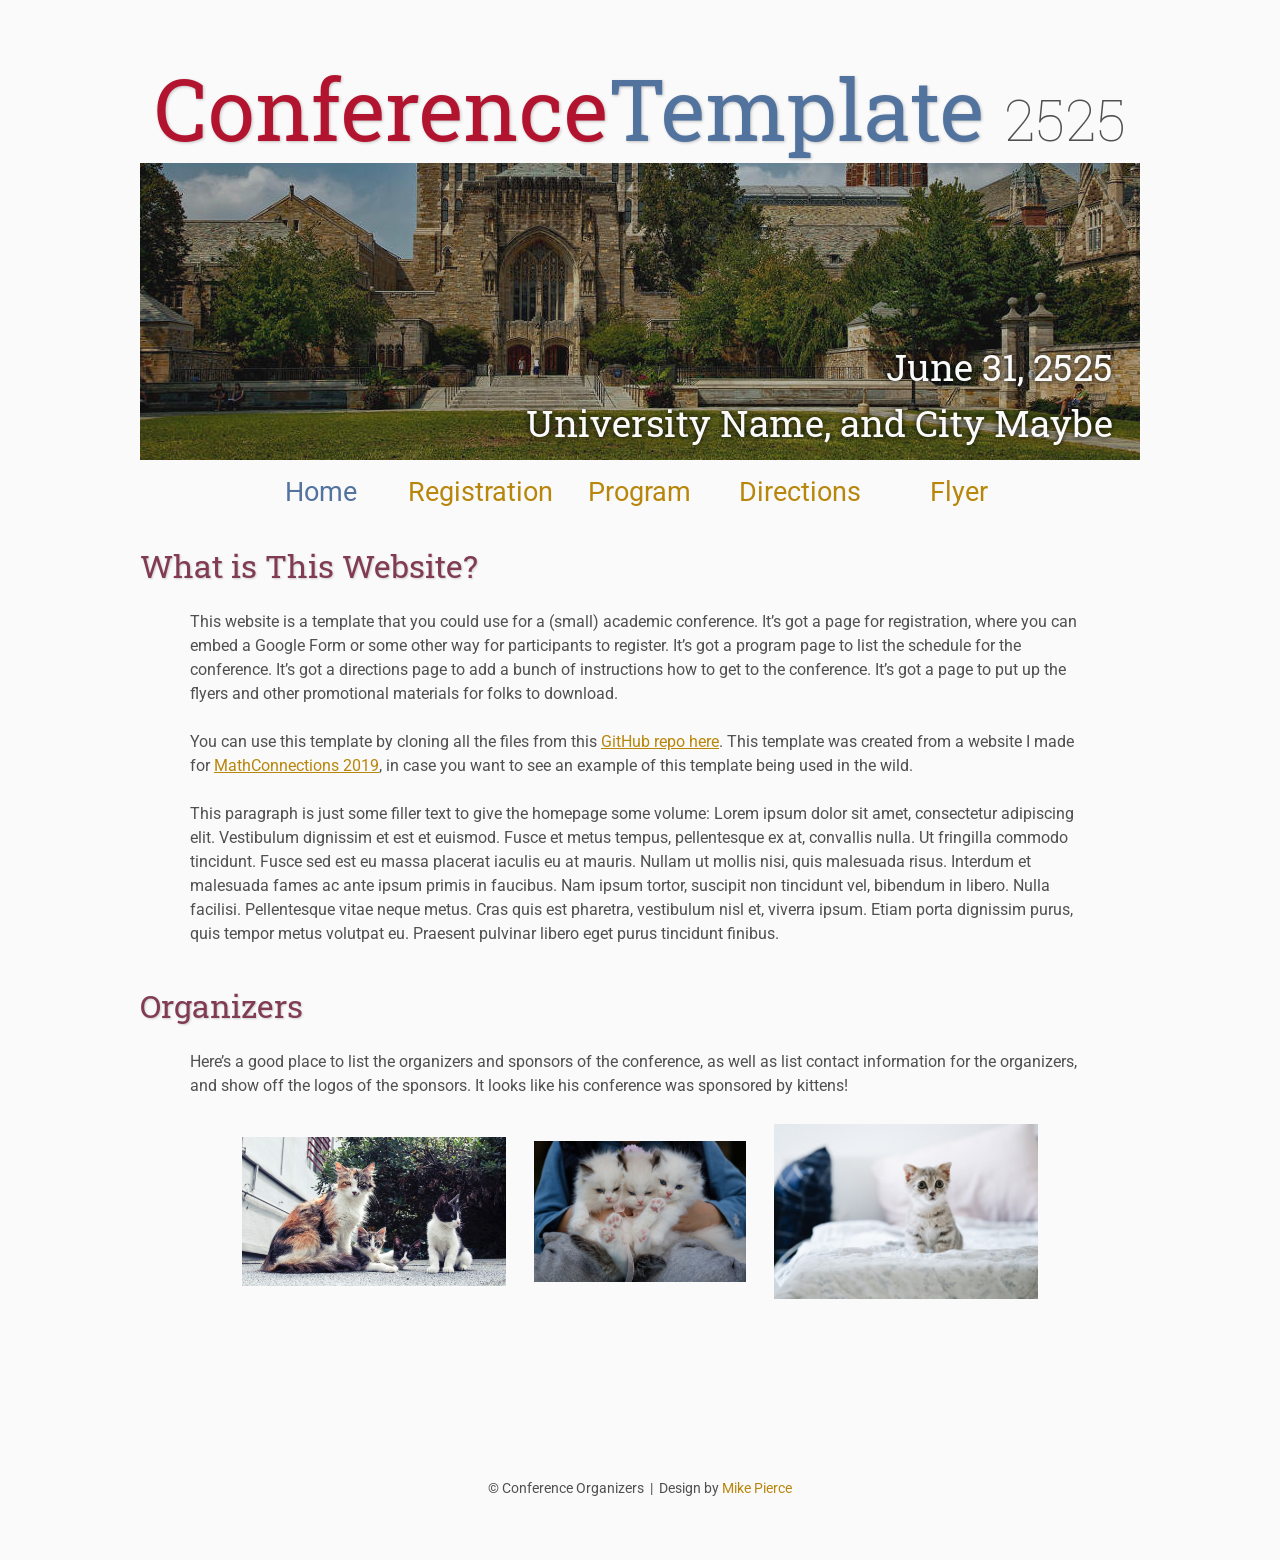
==== index.html @ c6dbb993 "Initial commit" ====
<!DOCTYPE html>
<html lang='en'>

<head>
    <base href=".">
    <link rel="shortcut icon" type="image/png" href="assets/favicon.png"/>
    <link rel="stylesheet" type="text/css" media="all" href="assets/main.css"/>
    <meta name="description" content="Conference Template">
    <meta name="resource-type" content="document">
    <meta name="distribution" content="global">
    <meta name="KeyWords" content="Conference">
    <title>Conference Template</title>
</head>

<body>

    <div class="banner">
        <img src="assets/banner.jpg" alt="Conference Template Banner">
        <div class="top-left">
            <span class="title1">Conference</span><span class="title2">Template</span> <span class="year">2525</span>
        </div>
        <div class="bottom-right">
            June 31, 2525 <br> University Name, and City Maybe
        </div>
    </div>

    <table class="navigation">
        <tr>
            <td class="navigation">
                <a class="current" title="Conference Home Page" href=".">Home</a>
            </td>
            <td class="navigation">
                <a title="Register for the Conference" href="registration">Registration</a>
            </td>
            <td class="navigation">
                <a title="Conference Program" href="program">Program</a> 
            </td>
            <td class="navigation">
                <a title="Directions to the Conference" href="directions">Directions</a>
            </td>
            <td class="navigation">
                <a title="Conference Flyer" href="flyer">Flyer</a>
            </td>
        </tr>
    </table>

    <h2>What is This Website?</h2>
    <p>
        This website is a template that you could use for a (small) academic conference. 
        It&rsquo;s got a page for registration, where you can embed a Google Form or some other way for participants to register.
        It&rsquo;s got a program page to list the schedule for the conference.
        It&rsquo;s got a directions page to add a bunch of instructions how to get to the conference.
        It&rsquo;s got a page to put up the flyers and other promotional materials for folks to download.
    </p>
    <p>
        You can use this template by cloning all the files from this
        <a target="_blank" href="https://github.com/mikepierce/conference-website-template">GitHub repo here</a>.
        This template was created from a website I made for 
        <a target="_blank" href="http://math.ucr.edu/~mathconn/">MathConnections 2019</a>,
        in case you want to see an example of this template being used in the wild.
    </p>
    <p>
        This paragraph is just some filler text to give the homepage some volume:
        Lorem ipsum dolor sit amet, consectetur adipiscing elit. Vestibulum dignissim et est et euismod. Fusce et metus tempus, pellentesque ex at, convallis nulla. Ut fringilla commodo tincidunt. Fusce sed est eu massa placerat iaculis eu at mauris. Nullam ut mollis nisi, quis malesuada risus. Interdum et malesuada fames ac ante ipsum primis in faucibus. Nam ipsum tortor, suscipit non tincidunt vel, bibendum in libero. Nulla facilisi. Pellentesque vitae neque metus. Cras quis est pharetra, vestibulum nisl et, viverra ipsum. Etiam porta dignissim purus, quis tempor metus volutpat eu. Praesent pulvinar libero eget purus tincidunt finibus.
    </p>

    <h2>Organizers</h2>
    <p>
        Here&rsquo;s a good place to list the organizers and sponsors of the conference,
        as well as list contact information for the organizers,
        and show off the logos of the sponsors.
        It looks like his conference was sponsored by kittens!
    </p>
    <table class="sponsors">
        <tr>
            <td class="sponsor">
                <a href="http://www.eyebleach.me/">
                    <img src="assets/kitten1.jpg" alt="First Sponsor Name">
                </a>
            </td>
            <td class="sponsor">
                <a href="http://www.eyebleach.me/">
                    <img src="assets/kitten2.jpg" alt="Second Sponsor Name" style="width: 80%">
                </a>
            </td>
            <td class="sponsor">
                <a href="http://www.eyebleach.me/">
                    <img src="assets/kitten3.jpg" alt="Third Sponsor Name">
                </a>
            </td>
        </tr>
    </table>

    <footer>
        &copy; Conference Organizers
        &nbsp;|&nbsp; Design by <a href="https://github.com/mikepierce">Mike Pierce</a>
    </footer>

</body>
</html>
---- assets/main.css ----
/* main.css */

/* These are the colors and fonts used throughout the webpage.
 * I've listed them here so that a user may easily
 * do a search-and-replace for these to change the site theme.
 *   'Roboto',sans-serif; Font for the title text
 *   'Roboto-Slab',serif; Font for the body text 
 *   #fafafa; Background color of the site
 *   #505050; Foreground (text) color of the site
 *   #52739e; Navy, "Template" in the logo, current page in navigation, special titles in the Program
 *   #b2132e; Reddish, "Conference" in the logo, hover color for links
 *   #813c54; Heading color, titles in the Program
 *   #b8860b; Dark Goldenrod, color for links
 */

@import url('https://fonts.googleapis.com/css?family=Roboto%7CRoboto+Slab');

*{
    border:0;
    font:inherit;
    font-size:1em;
    margin:0;
    padding:0;
    vertical-align:baseline;
}

body{
    background-color: #fafafa;
    background-size: cover;
    background-attachment: fixed;
    color: #505050; 
    text-align:left;
    font-family:'Roboto',sans-serif;
    font-size:1em;
    line-height:1.5em;
    margin: 60px auto;
    width: 1000px;
}

a{color: #b8860b; text-decoration:none;}
a.current{color: #52739e;}
a.current:hover{color: #e82945;}
a:hover{color: #b2132e;}
a:active{color: #e82945;}
h1,h2,h3,h4{clear:left; color: #813c54; margin:1.5em 0em 1em 0em; font-family:'Roboto Slab',serif; text-shadow: 1px 1px 2px #d0d0d0;}
h1{font-size:2.67em;}
h2{font-size:2.00em;}
h3{font-size:1.67em;}
h4{font-size:1.33em;}
p{list-style:none; margin:24px auto 24px auto; padding:0px; width:900px; text-align:left;}
li a, p a {text-decoration:underline; text-decoration-color:#b8860b;}
ul{list-style:none; margin:24px auto 24px auto; padding:0px; width:800px; text-align:left;}
ul li{list-style:none; margin:0px auto 0px auto; padding:0px; text-align:left;}
i,em{font-style:italic;}
b,strong{font-weight:bold;}
sup{
    vertical-align: super;
    font-size: 0.8em;
    line-height: 0;
}
sub{
    vertical-align: sub;
    font-size: 0.8em;
    line-height: 0;
}
table{
    width: 1000px;
    margin: 12px auto 24px auto;
    float: center;
    /* UNCOMMENT THIS FOR DEBUGGING THE ALIGNMENT */
    /*border: 1px solid black;*/
}
th,td{
    text-align: left;
    /* UNCOMMENT THIS FOR DEBUGGING THE ALIGNMENT */
    /*border: 1px solid black;*/
}

/* Website Banner */
.banner {position: relative; font-family:'Roboto Slab',serif;}
.top-left {font-size:5.33em; color: #505050; background: #fafafa; text-align: center; width: 1000px; height: 67px; position: absolute; padding: 36px 0 0 0; top: 0px;}
.bottom-right {font-size:2.33em; color: #fafafa; line-height: 1.5em; width: auto; height: 100px; padding: 0px 27px 27px 0px; text-align: right; position: absolute; bottom: 0px; right: 0px; text-shadow: 0px 0px 6px #000000;}

/* Conference Title Logo */
.title1{color: #b2132e; text-shadow: 1px 1px 3px #c0c0c0;} 
.title2{color: #52739e; text-shadow: 1px 1px 3px #c0c0c0;}
.year{color: #505050; font-size:0.67em; font-weight: lighter;}

/* Navigation Links (Home, Registration, etc) */
table.navigation{width:800px;}
td.navigation{font-size:1.67em; white-space:nowrap; width:20%; text-align:center; vertical-align:middle; padding:0px 0px 0px 0px;}

/* Sponsor Images */
table.sponsors{width:800px;}
td.sponsor{white-space:nowrap; width:33%; text-align:center; vertical-align:middle; padding:0px 0px 0px 0px;}
td.sponsor img{width: 100%}

/* The Table on the Program Page */
td.room{padding: 4px 12px 4px 4px; width: 90%; vertical-align:bottom; font-size:1.67em; color: #52739e; height:32px;}
td.date{white-space:nowrap; width:130px; text-align:right; vertical-align:top; padding:4px 16px 0px 0px;}
td.title{padding: 4px 12px 4px 4px; width: 90%; vertical-align:top; font-size:1.5em; color: #813c54; height:32px; font-family:'Roboto Slab',serif; text-shadow: 1px 1px 2px #d0d0d0; }
td.title-special{padding: 4px 12px 4px 4px; width: 90%; vertical-align:top; font-size:1.67em; color: #52739e; height:32px; font-family:'Roboto Slab',serif; text-shadow: 1px 1px 2px #d0d0d0;}
td.speaker{padding: 4px 12px 4px 4px; font-style: italic; font-size:1em; max-height:999999px}
td.abstract{padding: 4px 12px 12px 4px; font-size:1em; max-height:999999px}
td.abstract img{display: block; margin: 4px auto 8px auto}
table.plenary{padding-top: 8px; background: #ffffff;}

/* Registration and Directions iframes and Images */
iframe.registration{display:block; margin:1em auto 2em auto; width:700px; height:1400px; border:none;}
iframe.directions{display:block; margin:1em auto 2em auto; width:800px; height:400px; border:none;}
img.center{display:block; width:67%; margin:1em auto 2em auto;}

/* Flyer Images */
table.flyers{width:800px;}
td.flyer{white-space:nowrap; width:50%; text-align:center; vertical-align:middle; padding:0px 0px 0px 0px;}
td.sponsor img{width: 100%}

footer{font-size:0.875em; margin-top:12em; text-align:center;}

/* My hacky way of making the site mobile-friendly */
@media only screen and (max-width: 1100px) {
    h2{font-size:3.00em;}
    p{font-size:1.5em; line-height:1.5em;}
    th,td,tr{font-size:1.5em; line-height:1.5em;}
    td.date{font-size:1em; padding-top:0.5em;}
    td.navigation{font-size:1.5em; padding:0px 20px 0px 20px;}
    table.footer{font-size:0.33em;}
}
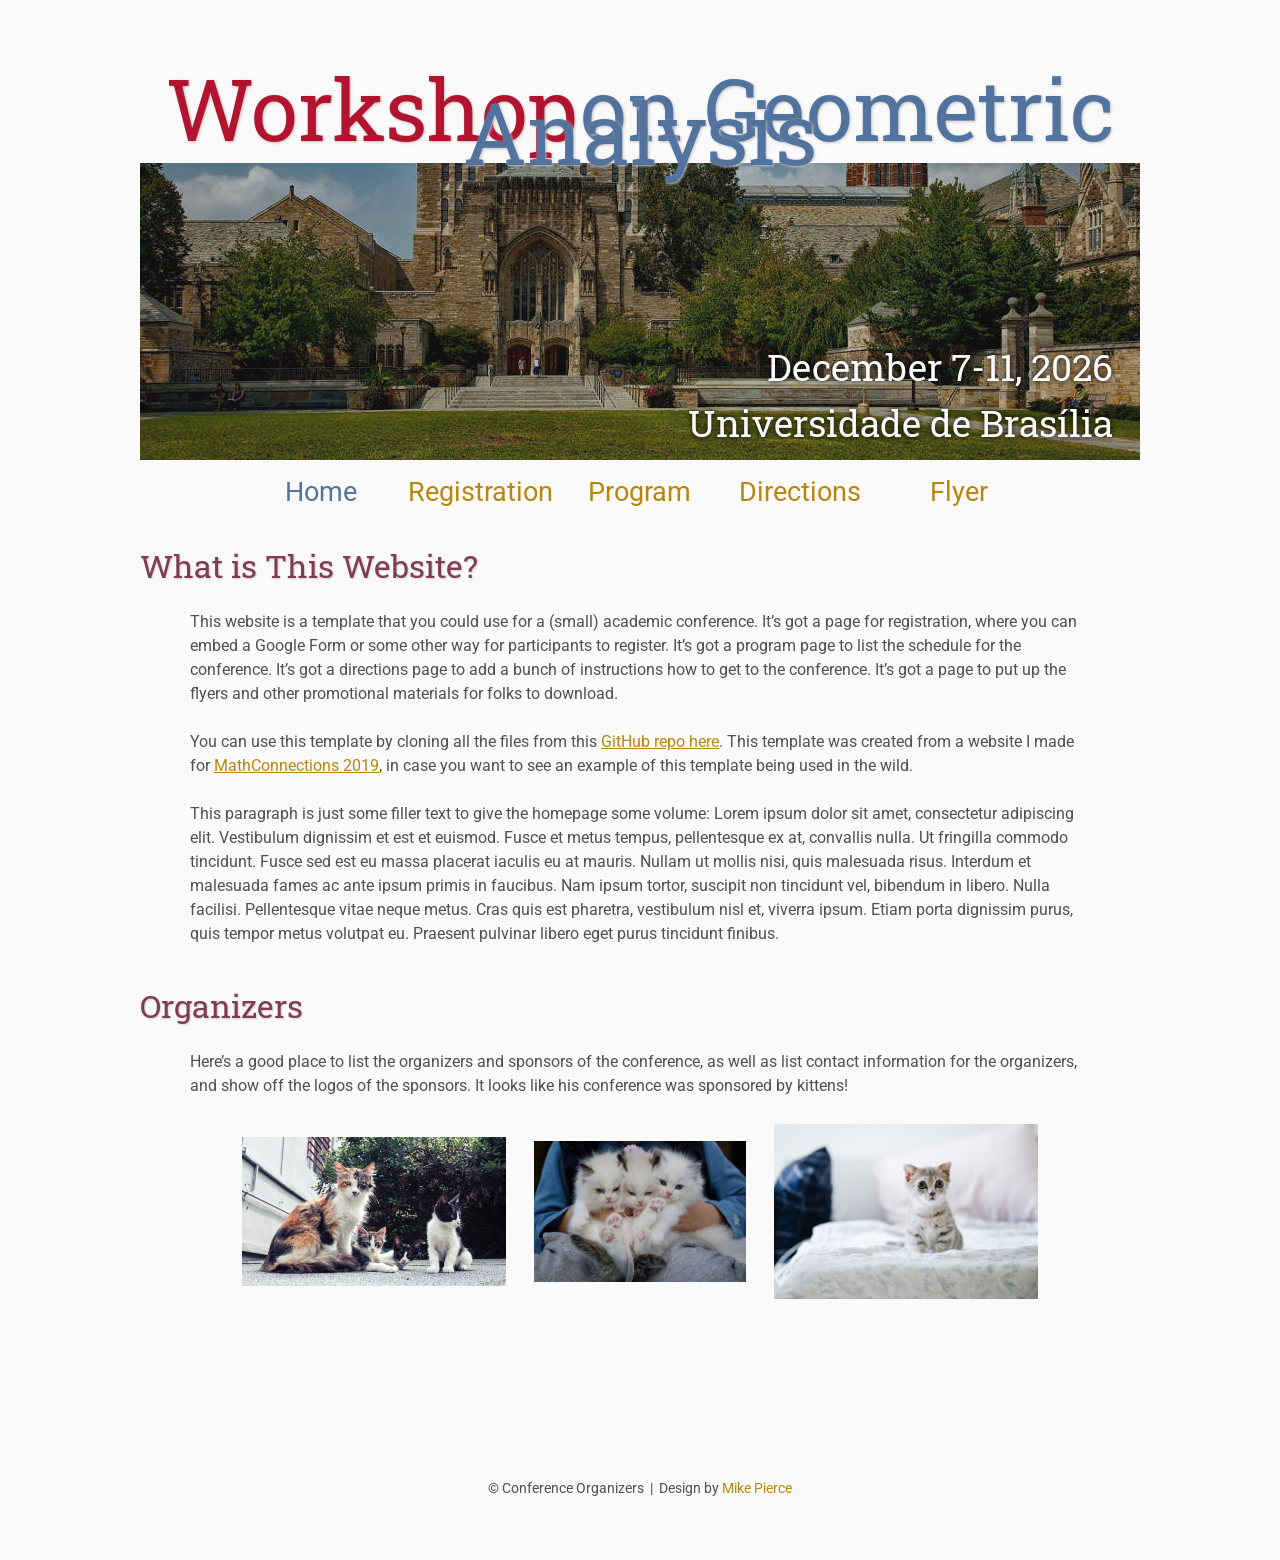
==== commit 28ba0a41: "Change title and date for the conference template Updated the title and event details for the confer" ====
--- a/index.html
+++ b/index.html
@@ -9,7 +9,7 @@
     <meta name="resource-type" content="document">
     <meta name="distribution" content="global">
     <meta name="KeyWords" content="Conference">
-    <title>Conference Template</title>
+    <title>Workshop on Geometric Analysis</title>
 </head>
 
 <body>
@@ -17,10 +17,10 @@
     <div class="banner">
         <img src="assets/banner.jpg" alt="Conference Template Banner">
         <div class="top-left">
-            <span class="title1">Conference</span><span class="title2">Template</span> <span class="year">2525</span>
+            <span class="title1">Workshop</span><span class="title2">on Geometric Analysis</span>
         </div>
         <div class="bottom-right">
-            June 31, 2525 <br> University Name, and City Maybe
+            December 7-11, 2026 <br> Universidade de Brasília
         </div>
     </div>
 
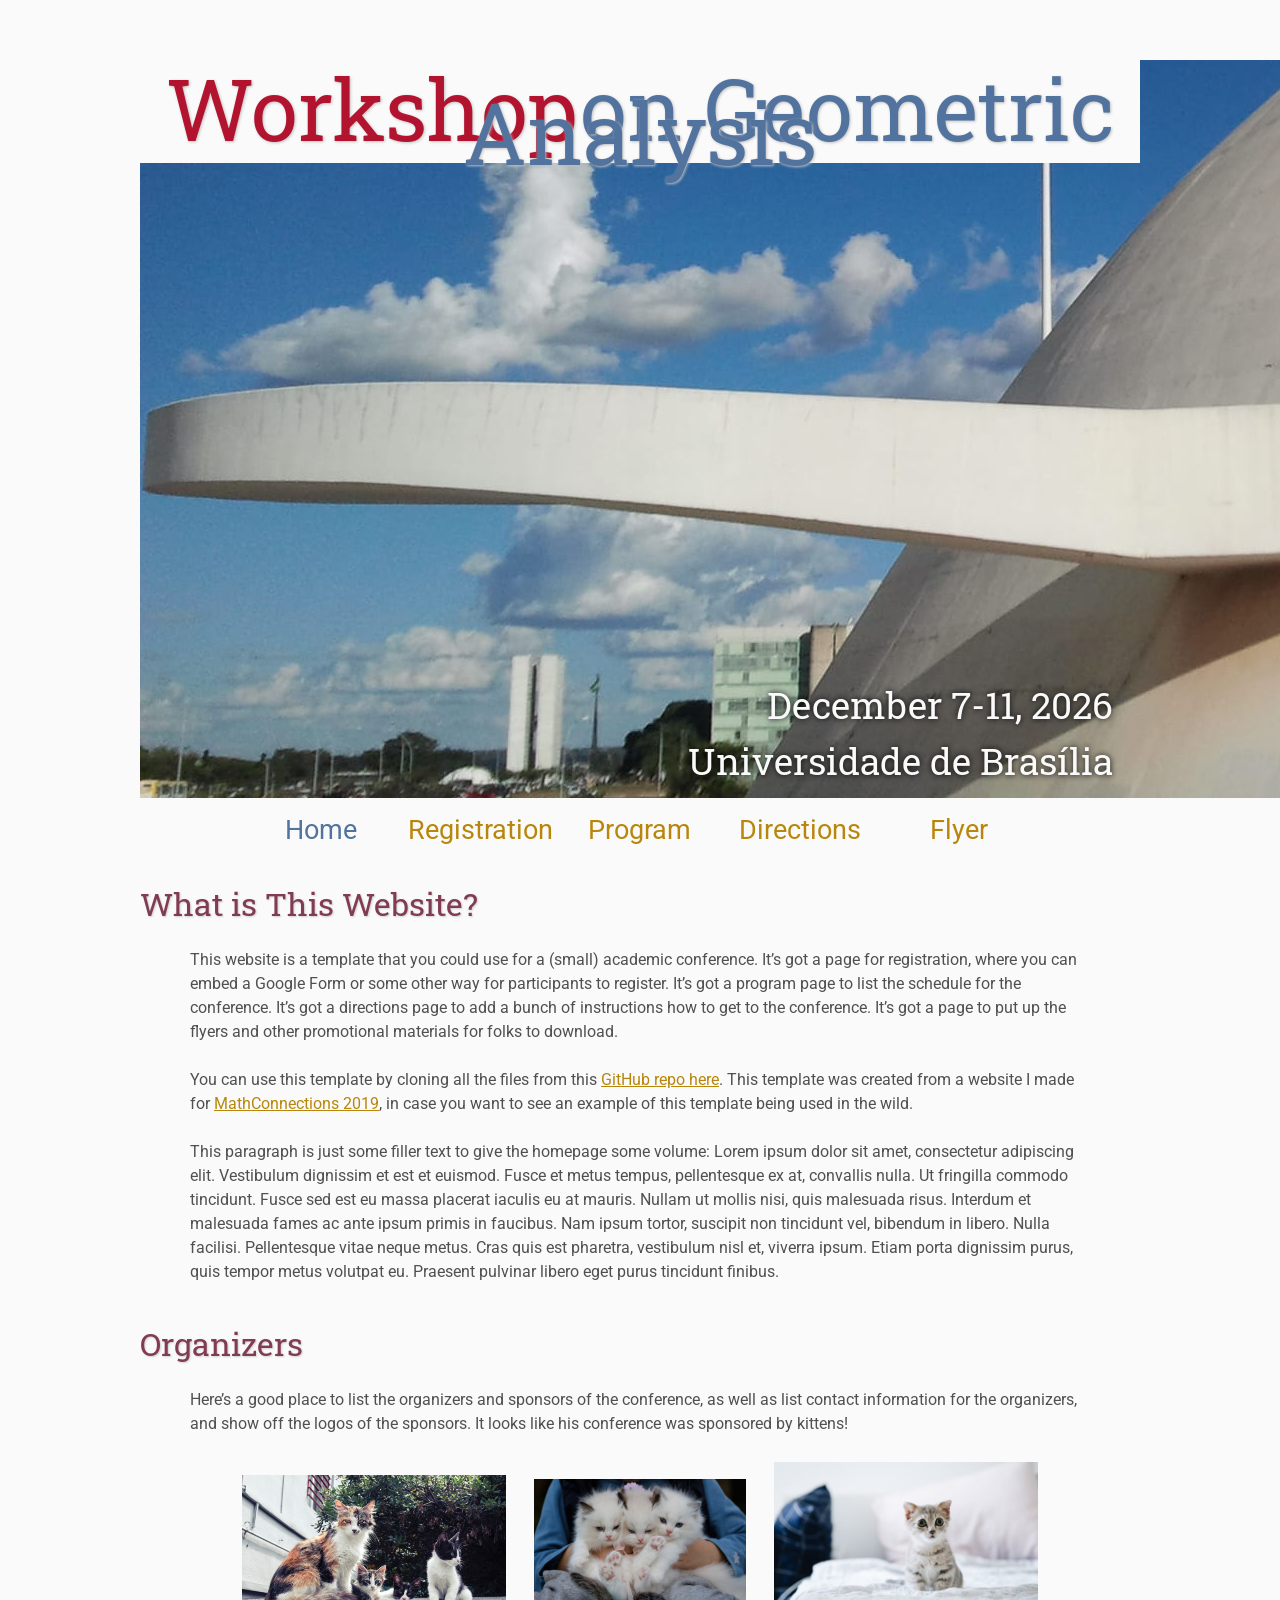
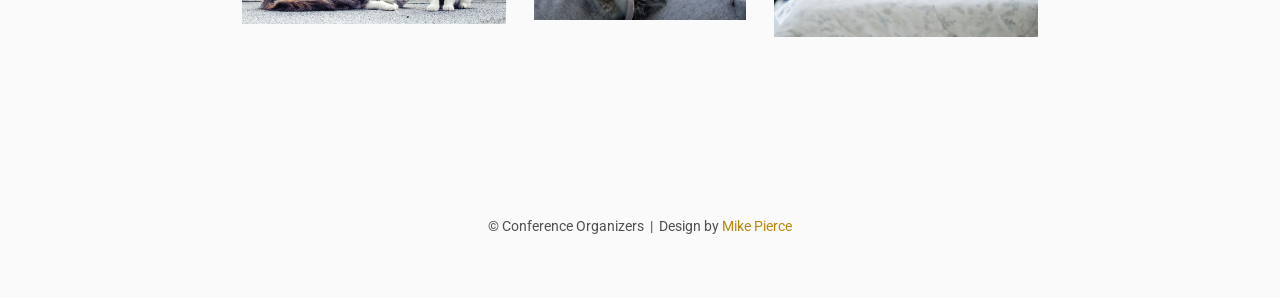
==== commit 8bf8e430: "Update banner image in index.html" ====
--- a/index.html
+++ b/index.html
@@ -15,7 +15,7 @@
 <body>
 
     <div class="banner">
-        <img src="assets/banner.jpg" alt="Conference Template Banner">
+        <img src="assets/banner-unb.png" alt="Conference Template Banner">
         <div class="top-left">
             <span class="title1">Workshop</span><span class="title2">on Geometric Analysis</span>
         </div>
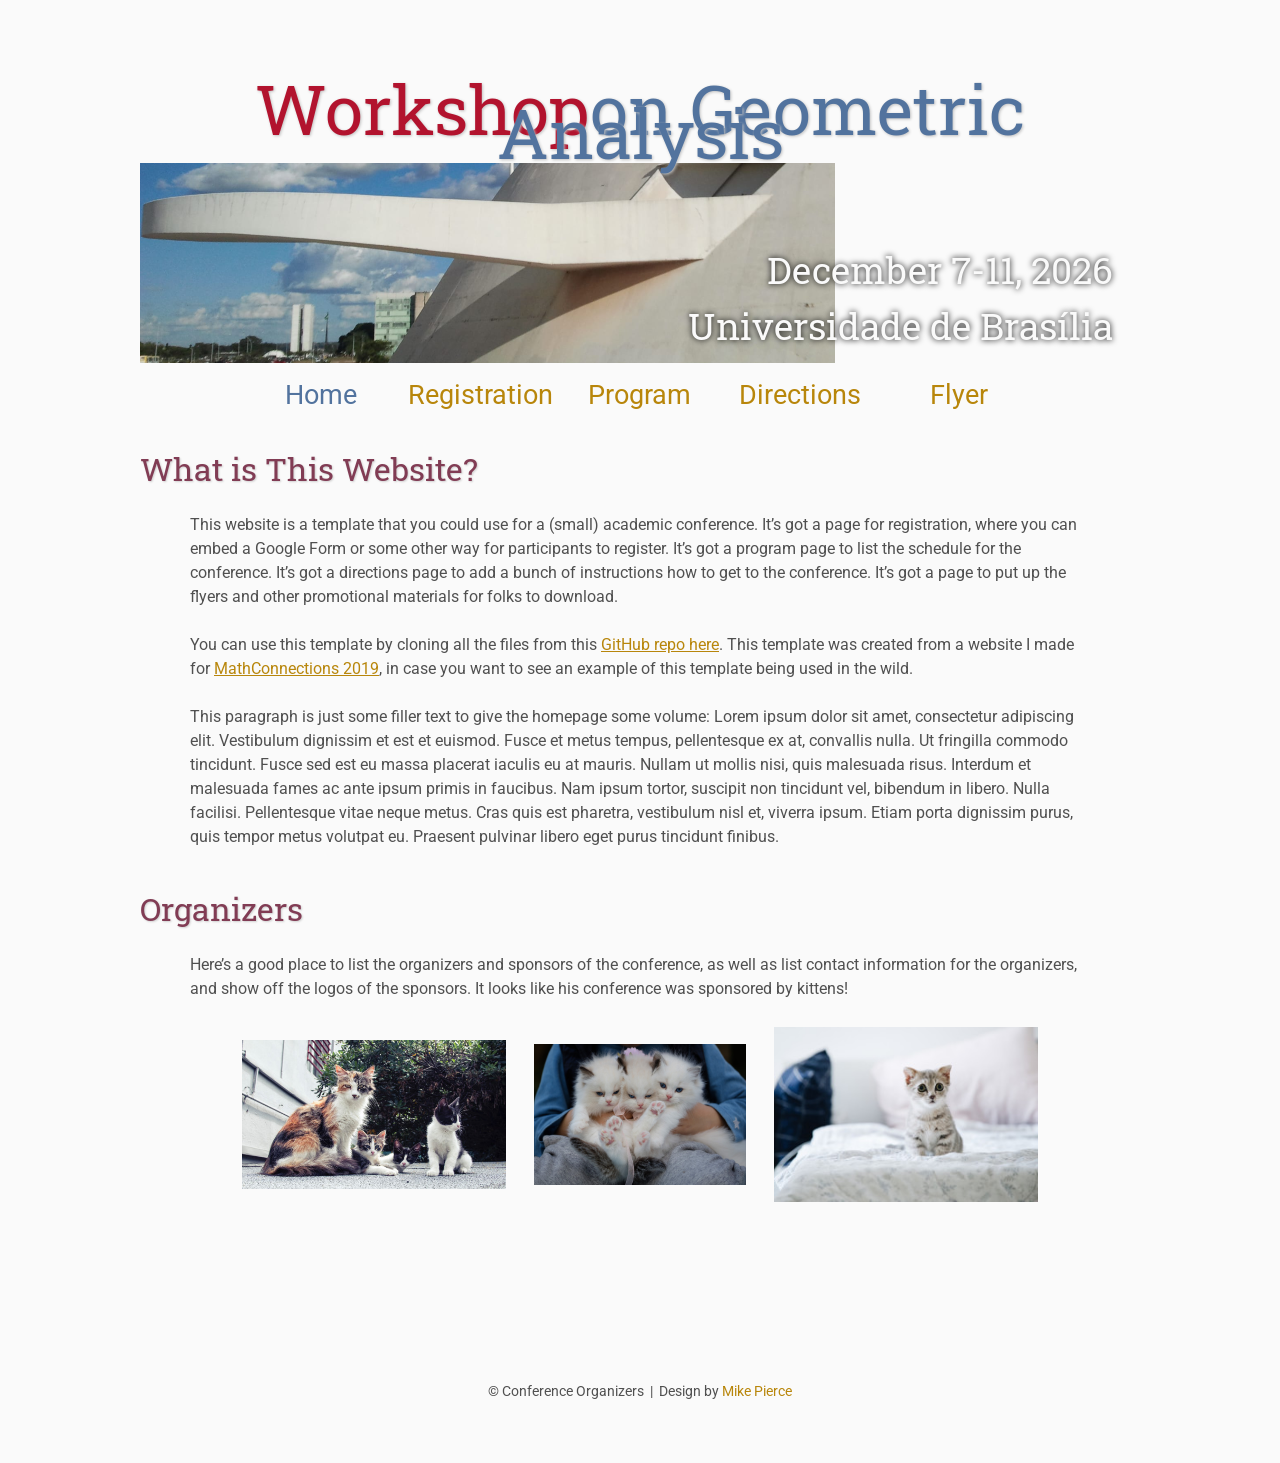
==== commit e7ad6887: "Update banner image in index.html" ====
--- a/index.html
+++ b/index.html
@@ -15,7 +15,7 @@
 <body>
 
     <div class="banner">
-        <img src="assets/banner-unb.png" alt="Conference Template Banner">
+        <img src="assets/banner-unb-2.png" alt="Conference Template Banner">
         <div class="top-left">
             <span class="title1">Workshop</span><span class="title2">on Geometric Analysis</span>
         </div>
--- a/assets/main.css
+++ b/assets/main.css
@@ -78,7 +78,7 @@
 
 /* Website Banner */
 .banner {position: relative; font-family:'Roboto Slab',serif;}
-.top-left {font-size:5.33em; color: #505050; background: #fafafa; text-align: center; width: 1000px; height: 67px; position: absolute; padding: 36px 0 0 0; top: 0px;}
+.top-left {font-size:4.33em; color: #505050; background: #fafafa; text-align: center; width: 1000px; height: 67px; position: absolute; padding: 36px 0 0 0; top: 0px;}
 .bottom-right {font-size:2.33em; color: #fafafa; line-height: 1.5em; width: auto; height: 100px; padding: 0px 27px 27px 0px; text-align: right; position: absolute; bottom: 0px; right: 0px; text-shadow: 0px 0px 6px #000000;}
 
 /* Conference Title Logo */
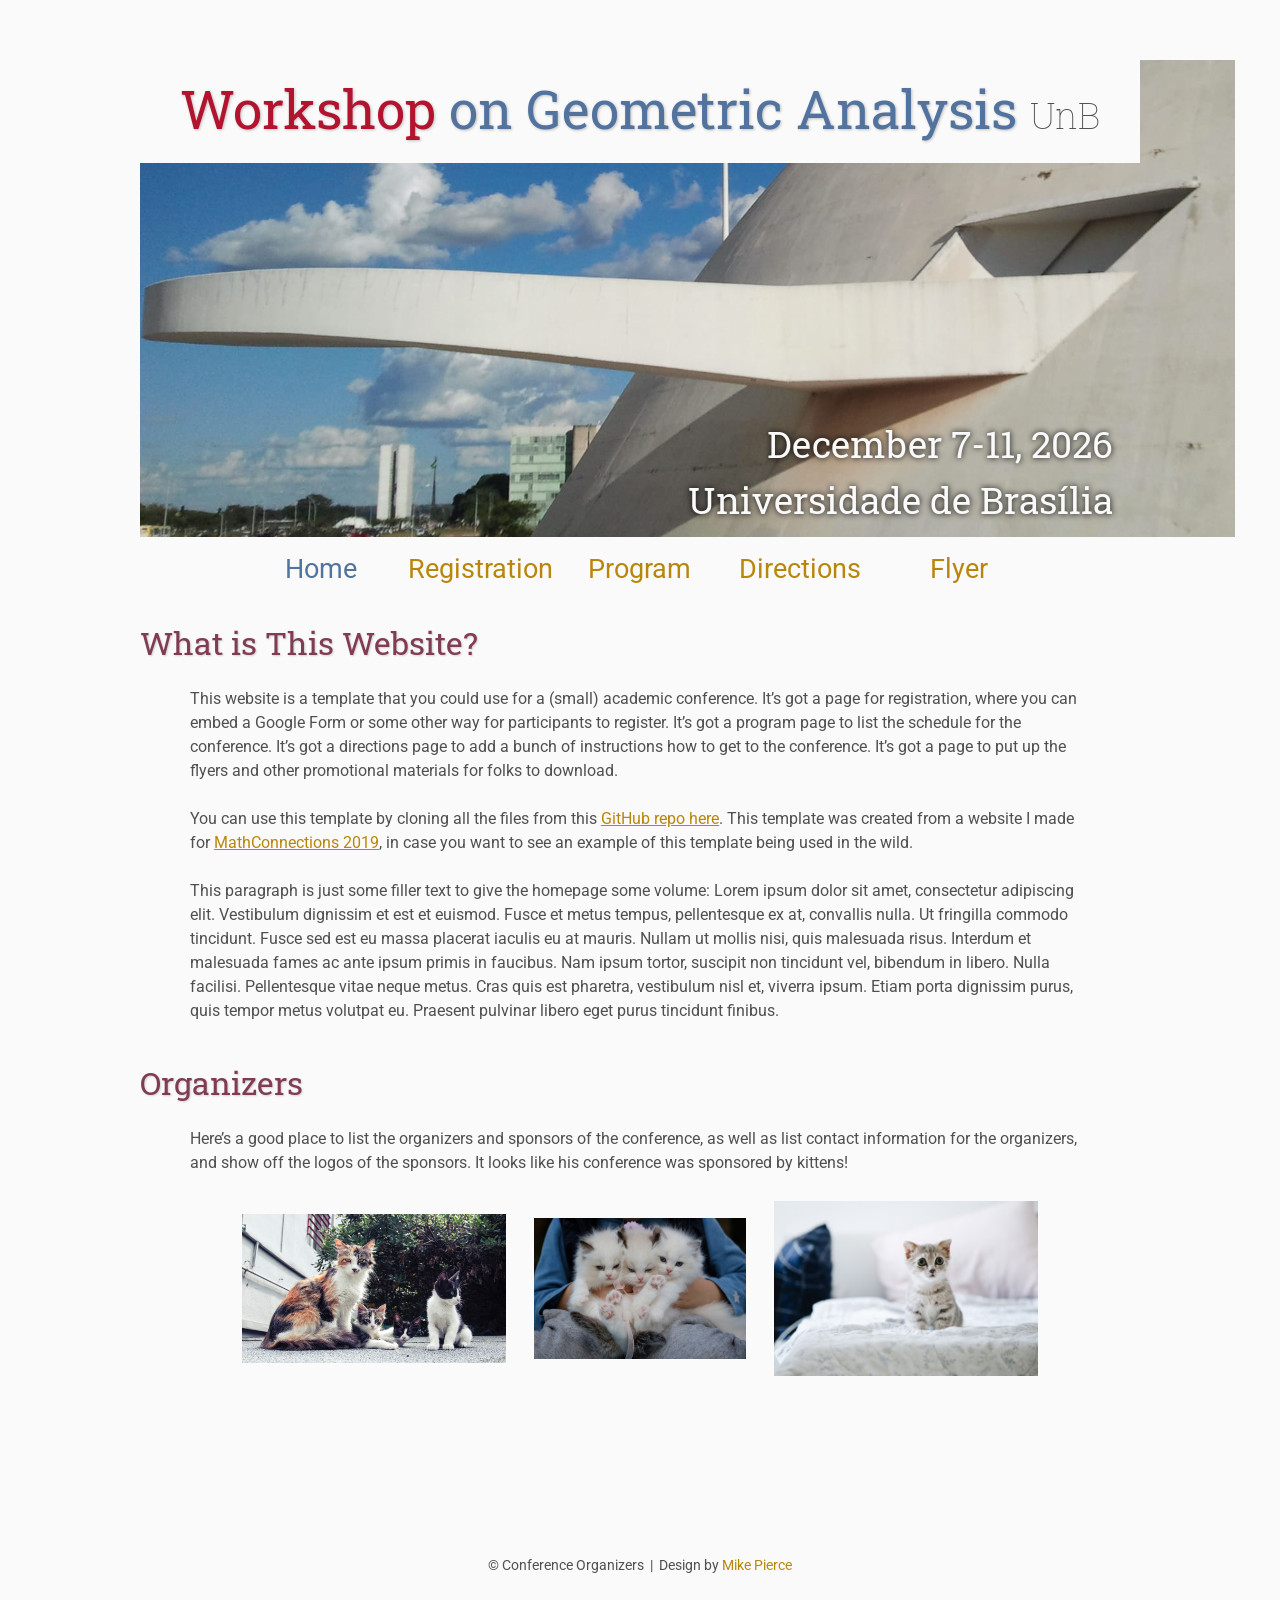
==== commit e7d5142b: "Update workshop title and add year to banner" ====
--- a/index.html
+++ b/index.html
@@ -17,7 +17,7 @@
     <div class="banner">
         <img src="assets/banner-unb-2.png" alt="Conference Template Banner">
         <div class="top-left">
-            <span class="title1">Workshop</span><span class="title2">on Geometric Analysis</span>
+            <span class="title1">Workshop </span><span class="title2">on Geometric Analysis </span><span class="year">UnB</span>
         </div>
         <div class="bottom-right">
             December 7-11, 2026 <br> Universidade de Brasília
--- a/assets/main.css
+++ b/assets/main.css
@@ -78,7 +78,7 @@
 
 /* Website Banner */
 .banner {position: relative; font-family:'Roboto Slab',serif;}
-.top-left {font-size:4.33em; color: #505050; background: #fafafa; text-align: center; width: 1000px; height: 67px; position: absolute; padding: 36px 0 0 0; top: 0px;}
+.top-left {font-size:3.33em; color: #505050; background: #fafafa; text-align: center; width: 1000px; height: 67px; position: absolute; padding: 36px 0 0 0; top: 0px;}
 .bottom-right {font-size:2.33em; color: #fafafa; line-height: 1.5em; width: auto; height: 100px; padding: 0px 27px 27px 0px; text-align: right; position: absolute; bottom: 0px; right: 0px; text-shadow: 0px 0px 6px #000000;}
 
 /* Conference Title Logo */
